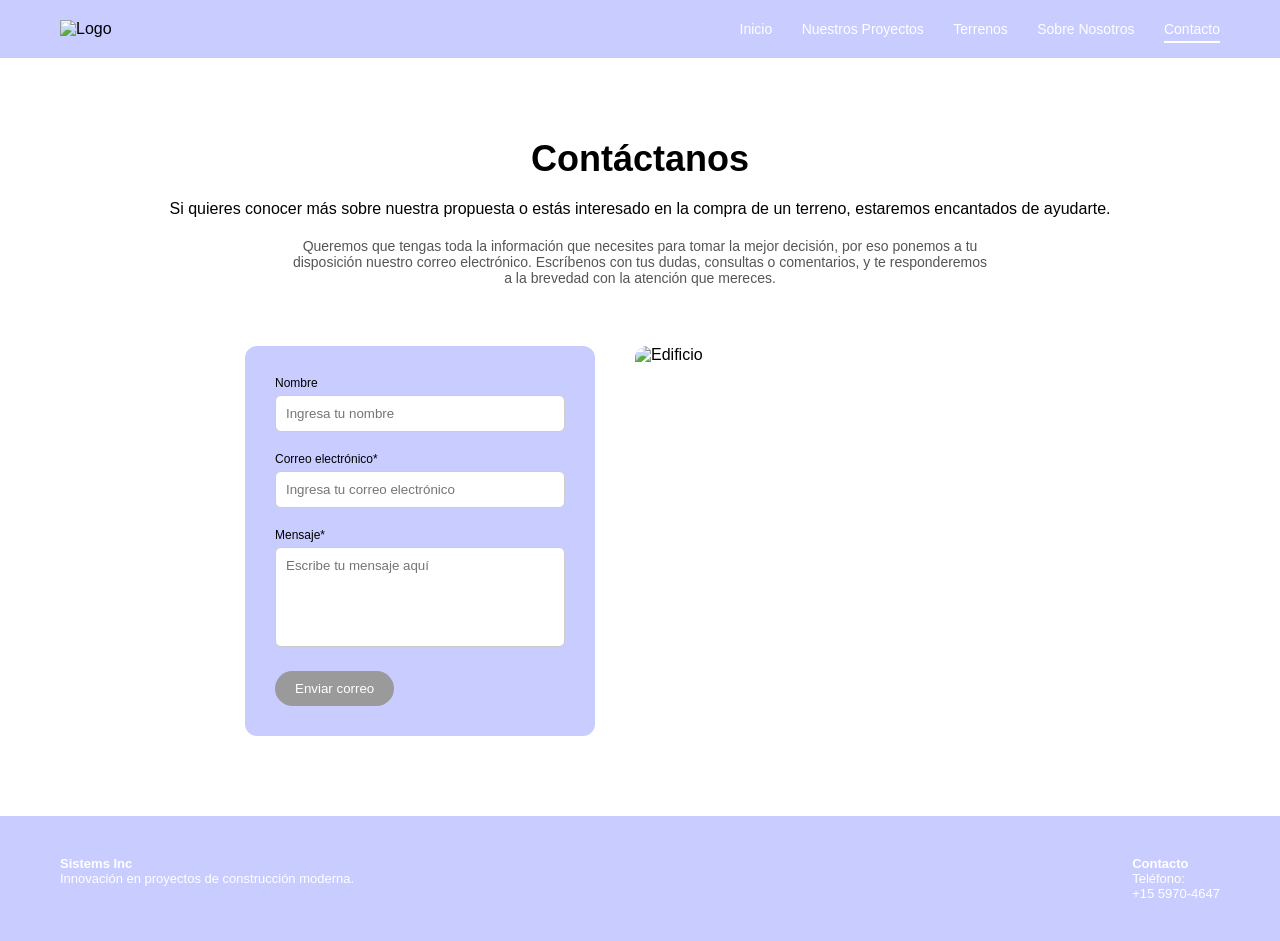
==== Contacto.html @ 1b8bfa60 "Add files via upload Página de contacto completa" ====
<!DOCTYPE html>
<html lang="es">
<head>
    <meta charset="UTF-8">
    <title>Contacto</title>
    <meta name="viewport" content="width=device-width, initial-scale=1.0">







    <style>
        * {
            box-sizing: border-box;
            margin: 0;
            padding: 0;
            font-family: Arial, sans-serif;
        }

        body {
            background-color: #c9ccff;
        }







        /* CABECERA */
        header {
            background-color: #c9ccff;
            padding: 20px 60px;
            display: flex;
            align-items: center;
            justify-content: space-between;
        }







            nav a {
                position: relative;
                color: white;
                text-decoration: none;
                margin-left: 25px;
                font-size: 14px;
            }

            
            nav a:visited {
                color: white;
            }

            
            nav a::after {
                content: "";
                position: absolute;
                left: 0;
                bottom: -6px;
                width: 0;
                height: 2px;
                background-color: white;
                transition: width 0.3s ease;
            }

            
            nav a:hover {
                opacity: 0.8;
            }

            nav a:hover::after {
                width: 100%;
            }

            
            nav a.active::after {
                width: 100%;
            }








        .logo img {
           height: 40px;
            width: auto;
                    }








        /* PRINCIPAL */
        main {
            background-color: white;
            padding: 80px 60px;
        }

        main h1 {
            text-align: center;
            font-size: 36px;
            margin-bottom: 20px;
        }

        main h2 {
            text-align: center;
            font-size: 16px;
            font-weight: normal;
            margin-bottom: 20px;
        }

        main p {
            text-align: center;
            font-size: 14px;
            color: #555;
            max-width: 700px;
            margin: 0 auto 60px;
        }




        /* CONTACTO */
        .contact-container {
            display: flex;
            gap: 40px;
            justify-content: center;
            align-items: stretch;
        }

        .form-box {
            background-color: #c9ccff;
            padding: 30px;
            border-radius: 12px;
            width: 350px;
        }

        .form-box label {
            font-size: 12px;
            display: block;
            margin-bottom: 5px;
        }

        .form-box input,
        .form-box textarea {
            width: 100%;
            padding: 10px;
            margin-bottom: 20px;
            border-radius: 6px;
            border: 1px solid #ccc;
        }

        .form-box textarea {
            resize: none;
            height: 100px;
        }

        .form-box button {
            background-color: #9a9a9a;
            border: none;
            color: white;
            padding: 10px 20px;
            border-radius: 20px;
            cursor: pointer;
        }

        .image-box {
            width: 400px;
            border-radius: 12px;
            overflow: hidden;
        }

        .image-box img {
            width: 100%;
            height: 100%;
            object-fit: cover;
        }







        /* PIE */
        footer {
            background-color: #c9ccff;
            padding: 40px 60px;
            display: flex;
            justify-content: space-between;
            color: white;
        }

        footer p {
            font-size: 13px;
        }
    </style>
</head>







<body>

    <!-- HEADER -->
    <header>

        <div class="logo">
            <img src="Imágenes/Logo.png" alt="Logo">
        </div>


        <nav>
            <a href="index.html">Inicio</a>
            <a href="Nuestros_Proyectos.html">Nuestros Proyectos</a>
            <a href="Terrenos.html">Terrenos</a>
            <a href="Sobre_Nosotros.html">Sobre Nosotros</a>
            <a href="Contacto.html" class="active">Contacto</a>
        </nav>
    </header>

    <!-- MAIN -->
    <main>
        <h1>Contáctanos</h1>
        <h2>Si quieres conocer más sobre nuestra propuesta o estás interesado en la compra de un terreno, estaremos encantados de ayudarte.</h2>
        <p>
            Queremos que tengas toda la información que necesites para tomar la mejor decisión,
            por eso ponemos a tu disposición nuestro correo electrónico.
            Escríbenos con tus dudas, consultas o comentarios, y te responderemos a la brevedad
            con la atención que mereces.
        </p>

        <div class="contact-container">
            <div class="form-box">
                <label>Nombre</label>
                <input type="text" placeholder="Ingresa tu nombre">

                <label>Correo electrónico*</label>
                <input type="email" placeholder="Ingresa tu correo electrónico">

                <label>Mensaje*</label>
                <textarea placeholder="Escribe tu mensaje aquí"></textarea>

                <button>Enviar correo</button>
            </div>

            <div class="image-box">
                <img src="Imágenes/Edificio1.jpg" alt="Edificio">
            </div>
        </div>
    </main>



    
    <!-- FOOTER -->
    <footer>
        <div>
            <p><strong>Sistems Inc</strong></p>
            <p>Innovación en proyectos de construcción moderna.</p>
        </div>

        <div>
            <p><strong>Contacto</strong></p>
            <p>Teléfono:</p>
            <p>+15 5970-4647</p>
        </div>
    </footer>

</body>
</html>
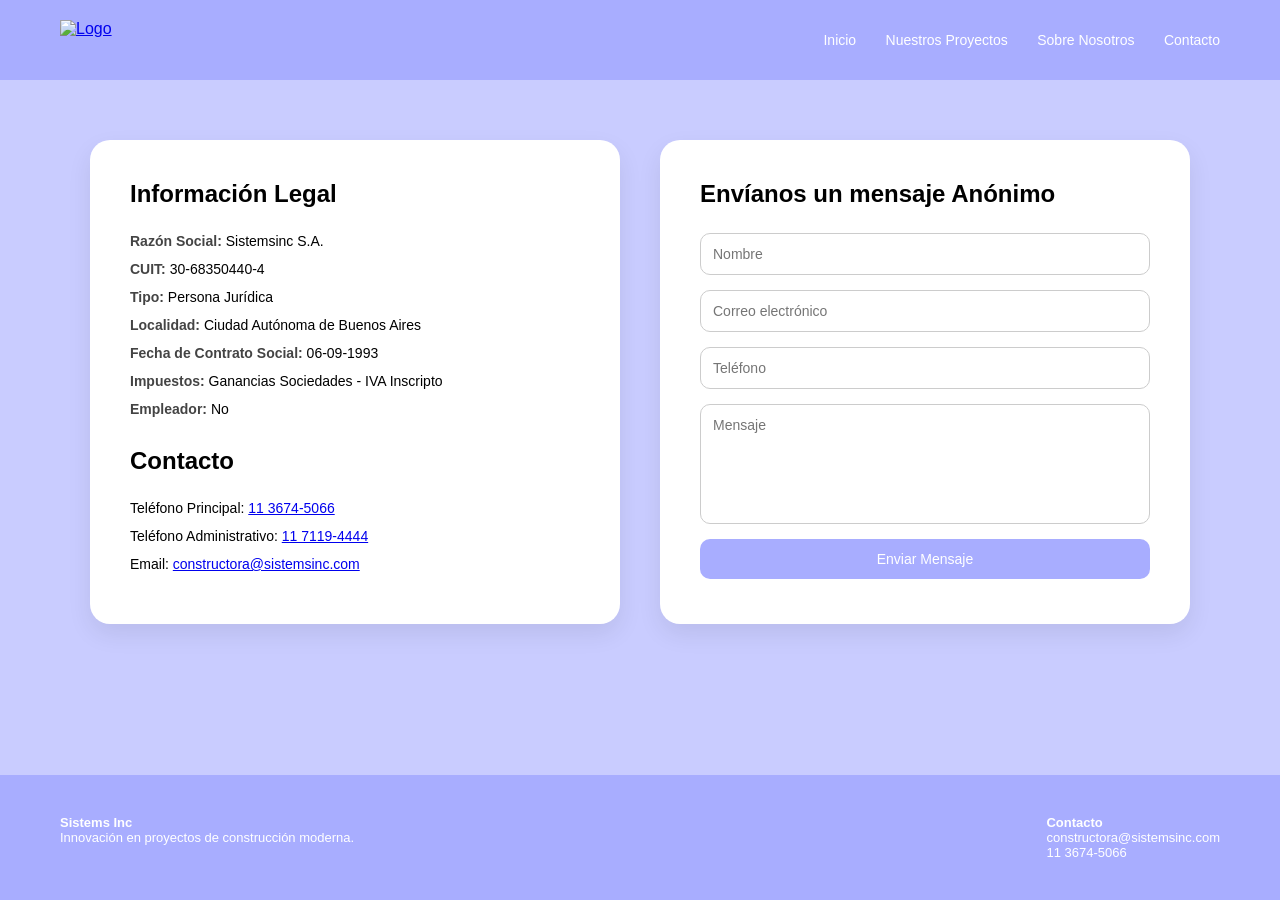
==== commit 36a2eeea: "Add files via upload" ====
--- a/Contacto.html
+++ b/Contacto.html
@@ -1,286 +1,291 @@
 <!DOCTYPE html>
 <html lang="es">
 <head>
-    <meta charset="UTF-8">
-    <title>Contacto</title>
-    <meta name="viewport" content="width=device-width, initial-scale=1.0">
-
-
-
-
-
-
-
-    <style>
-        * {
-            box-sizing: border-box;
-            margin: 0;
-            padding: 0;
-            font-family: Arial, sans-serif;
-        }
-
-        body {
-            background-color: #c9ccff;
-        }
-
-
-
-
-
-
-
-        /* CABECERA */
-        header {
-            background-color: #c9ccff;
-            padding: 20px 60px;
-            display: flex;
-            align-items: center;
-            justify-content: space-between;
-        }
-
-
-
-
-
-
-
-            nav a {
-                position: relative;
-                color: white;
-                text-decoration: none;
-                margin-left: 25px;
-                font-size: 14px;
-            }
-
-            
-            nav a:visited {
-                color: white;
-            }
-
-            
-            nav a::after {
-                content: "";
-                position: absolute;
-                left: 0;
-                bottom: -6px;
-                width: 0;
-                height: 2px;
-                background-color: white;
-                transition: width 0.3s ease;
-            }
-
-            
-            nav a:hover {
-                opacity: 0.8;
-            }
-
-            nav a:hover::after {
-                width: 100%;
-            }
-
-            
-            nav a.active::after {
-                width: 100%;
-            }
-
-
-
-
-
-
-
-
-        .logo img {
-           height: 40px;
-            width: auto;
-                    }
-
-
-
-
-
-
-
-
-        /* PRINCIPAL */
-        main {
-            background-color: white;
-            padding: 80px 60px;
-        }
-
-        main h1 {
-            text-align: center;
-            font-size: 36px;
-            margin-bottom: 20px;
-        }
-
-        main h2 {
-            text-align: center;
-            font-size: 16px;
-            font-weight: normal;
-            margin-bottom: 20px;
-        }
-
-        main p {
-            text-align: center;
-            font-size: 14px;
-            color: #555;
-            max-width: 700px;
-            margin: 0 auto 60px;
-        }
-
-
-
-
-        /* CONTACTO */
-        .contact-container {
-            display: flex;
-            gap: 40px;
-            justify-content: center;
-            align-items: stretch;
-        }
-
-        .form-box {
-            background-color: #c9ccff;
-            padding: 30px;
-            border-radius: 12px;
-            width: 350px;
-        }
-
-        .form-box label {
-            font-size: 12px;
-            display: block;
-            margin-bottom: 5px;
-        }
-
-        .form-box input,
-        .form-box textarea {
-            width: 100%;
-            padding: 10px;
-            margin-bottom: 20px;
-            border-radius: 6px;
-            border: 1px solid #ccc;
-        }
-
-        .form-box textarea {
-            resize: none;
-            height: 100px;
-        }
-
-        .form-box button {
-            background-color: #9a9a9a;
-            border: none;
-            color: white;
-            padding: 10px 20px;
-            border-radius: 20px;
-            cursor: pointer;
-        }
-
-        .image-box {
-            width: 400px;
-            border-radius: 12px;
-            overflow: hidden;
-        }
-
-        .image-box img {
-            width: 100%;
-            height: 100%;
-            object-fit: cover;
-        }
-
-
-
-
-
-
-
-        /* PIE */
-        footer {
-            background-color: #c9ccff;
-            padding: 40px 60px;
-            display: flex;
-            justify-content: space-between;
-            color: white;
-        }
-
-        footer p {
-            font-size: 13px;
-        }
-    </style>
+<meta charset="UTF-8">
+<meta name="viewport" content="width=device-width, initial-scale=1.0">
+<title>Contacto - Sistems Inc</title>
+<link rel="icon" href="Documentos/Varios/Logo.png" type="image/png">
+<link rel="stylesheet" href="styles.css">
+
+<style>
+
+*{
+    margin:0;
+    padding:0;
+    box-sizing:border-box;
+    font-family:Arial, sans-serif;
+}
+
+html, body{
+    height:100%;
+    margin:0;
+    background:#c9ccff;
+}
+
+body{
+    display:flex;
+    flex-direction:column;
+    min-height:100vh;
+}
+
+/* HEADER */
+
+header{
+    background:#A8ADFF;
+    padding:20px 60px;
+    display:flex;
+    justify-content:space-between;
+    align-items:center;
+}
+
+.logo img{
+    height:40px;
+    transition:0.3s;
+}
+
+.logo img:hover{
+    transform:scale(1.3);
+}
+
+nav a{
+    color:white;
+    text-decoration:none;
+    margin-left:25px;
+    font-size:14px;
+    position:relative;
+}
+
+nav a::after{
+    content:"";
+    position:absolute;
+    left:0;
+    bottom:-6px;
+    width:0;
+    height:2px;
+    background:white;
+    transition:0.3s;
+}
+
+nav a:hover::after{
+    width:100%;
+}
+
+/* MAIN */
+
+main{
+    flex:1;
+    padding:60px;
+}
+
+.contact-container{
+    max-width:1100px;
+    margin:auto;
+    display:grid;
+    grid-template-columns:1fr 1fr;
+    gap:40px;
+}
+
+.contact-info, .contact-form{
+    background:white;
+    padding:40px;
+    border-radius:20px;
+    box-shadow:0 10px 25px rgba(0,0,0,0.08);
+}
+
+.contact-info h2,
+.contact-form h2{
+    margin-bottom:25px;
+}
+
+.contact-info p{
+    margin-bottom:12px;
+    font-size:14px;
+}
+
+.contact-info strong{
+    color:#444;
+}
+
+/* FORMULARIO */
+
+.contact-form form{
+    display:flex;
+    flex-direction:column;
+}
+
+.contact-form input,
+.contact-form textarea{
+    margin-bottom:15px;
+    padding:12px;
+    border-radius:10px;
+    border:1px solid #ccc;
+    font-size:14px;
+}
+
+.contact-form textarea{
+    resize:none;
+    height:120px;
+}
+
+.contact-form button{
+    background:#A8ADFF;
+    color:white;
+    border:none;
+    padding:12px;
+    border-radius:10px;
+    cursor:pointer;
+    font-size:14px;
+    transition:0.3s;
+}
+
+.contact-form button:hover{
+    background:#8f95ff;
+}
+
+/* FOOTER */
+
+footer{
+    background:#A8ADFF;
+    padding:40px 60px;
+    display:flex;
+    justify-content:space-between;
+    color:white;
+}
+
+footer p{
+    font-size:13px;
+}
+
+/* RESPONSIVE */
+
+@media(max-width:768px){
+
+    header{
+        flex-direction:column;
+        gap:20px;
+        padding:20px;
+    }
+
+    nav{
+        display:flex;
+        flex-wrap:wrap;
+        justify-content:center;
+        gap:15px;
+    }
+
+    main{
+        padding:30px 20px;
+    }
+
+    .contact-container{
+        grid-template-columns:1fr;
+    }
+
+    footer{
+        flex-direction:column;
+        gap:20px;
+        padding:30px 20px;
+        text-align:center;
+    }
+
+}
+
+</style>
 </head>
 
-
-
-
-
-
-
 <body>
 
-    <!-- HEADER -->
-    <header>
-
-        <div class="logo">
-            <img src="Imágenes/Logo.png" alt="Logo">
-        </div>
-
-
-        <nav>
-            <a href="index.html">Inicio</a>
-            <a href="Nuestros_Proyectos.html">Nuestros Proyectos</a>
-            <a href="Terrenos.html">Terrenos</a>
-            <a href="Sobre_Nosotros.html">Sobre Nosotros</a>
-            <a href="Contacto.html" class="active">Contacto</a>
-        </nav>
-    </header>
-
-    <!-- MAIN -->
-    <main>
-        <h1>Contáctanos</h1>
-        <h2>Si quieres conocer más sobre nuestra propuesta o estás interesado en la compra de un terreno, estaremos encantados de ayudarte.</h2>
+<header>
+
+    <div class="logo">
+        <a href="index.html">
+            <img src="Documentos/Varios/Logo.png" alt="Logo">
+        </a>
+    </div>
+
+    <nav>
+        <a href="index.html">Inicio</a>
+        <a href="Nuestros_Proyectos.html">Nuestros Proyectos</a>
+        <a href="Sobre_Nosotros.html">Sobre Nosotros</a>
+        <a href="Contacto.html" style="pointer-events:none;">Contacto</a>
+    </nav>
+
+</header>
+
+<main>
+
+<div class="contact-container">
+
+    <!-- INFORMACIÓN -->
+    <div class="contact-info">
+        <h2>Información Legal</h2>
+
+        <p><strong>Razón Social:</strong> Sistemsinc S.A.</p>
+        <p><strong>CUIT:</strong> 30-68350440-4</p>
+        <p><strong>Tipo:</strong> Persona Jurídica</p>
+        <p><strong>Localidad:</strong> Ciudad Autónoma de Buenos Aires</p>
+        <p><strong>Fecha de Contrato Social:</strong> 06-09-1993</p>
+        <p><strong>Impuestos:</strong> Ganancias Sociedades - IVA Inscripto</p>
+        <p><strong>Empleador:</strong> No</p>
+
+        <br>
+
+        <h2>Contacto</h2>
+        
         <p>
-            Queremos que tengas toda la información que necesites para tomar la mejor decisión,
-            por eso ponemos a tu disposición nuestro correo electrónico.
-            Escríbenos con tus dudas, consultas o comentarios, y te responderemos a la brevedad
-            con la atención que mereces.
+            Teléfono Principal: 
+            <a href="https://wa.me/5491136745066" target="_blank">11 3674-5066</a>
         </p>
-
-        <div class="contact-container">
-            <div class="form-box">
-                <label>Nombre</label>
-                <input type="text" placeholder="Ingresa tu nombre">
-
-                <label>Correo electrónico*</label>
-                <input type="email" placeholder="Ingresa tu correo electrónico">
-
-                <label>Mensaje*</label>
-                <textarea placeholder="Escribe tu mensaje aquí"></textarea>
-
-                <button>Enviar correo</button>
-            </div>
-
-            <div class="image-box">
-                <img src="Imágenes/Edificio1.jpg" alt="Edificio">
-            </div>
-        </div>
-    </main>
-
-
-
-    
-    <!-- FOOTER -->
-    <footer>
-        <div>
-            <p><strong>Sistems Inc</strong></p>
-            <p>Innovación en proyectos de construcción moderna.</p>
-        </div>
-
-        <div>
-            <p><strong>Contacto</strong></p>
-            <p>Teléfono:</p>
-            <p>+15 5970-4647</p>
-        </div>
-    </footer>
+        
+        <p>
+            Teléfono Administrativo: 
+            <a href="https://wa.me/5491171194444" target="_blank">11 7119-4444</a>
+        </p>
+        
+        
+        <p>
+            Email: 
+            <a href="mailto:constructora@sistemsinc.com">constructora@sistemsinc.com</a>
+        </p>
+        
+        
+    </div>
+
+    <!-- FORMULARIO -->
+    <div class="contact-form">
+        <h2>Envíanos un mensaje Anónimo</h2>
+
+<form action="enviar.php" method="POST">
+
+    <input type="text" name="nombre" placeholder="Nombre" required>
+    <input type="email" name="email" placeholder="Correo electrónico" required>
+    <input type="tel" name="telefono" placeholder="Teléfono">
+    <textarea name="mensaje" placeholder="Mensaje" required></textarea>
+
+    <button type="submit">Enviar Mensaje</button>
+
+</form>
+
+    </div>
+
+</div>
+
+</main>
+
+<footer>
+
+    <div>
+        <p><strong>Sistems Inc</strong></p>
+        <p>Innovación en proyectos de construcción moderna.</p>
+    </div>
+
+    <div>
+        <p><strong>Contacto</strong></p>
+        <p>constructora@sistemsinc.com</p>
+        <p>11 3674-5066</p>
+    </div>
+
+</footer>
 
 </body>
 </html>
--- a/styles.css
+++ b/styles.css
@@ -0,0 +1,129 @@
+*{
+    margin:0;
+    padding:0;
+    box-sizing:border-box;
+    font-family:Arial, sans-serif;
+}
+
+/* ESTRUCTURA GENERAL */
+html, body{
+    height:100%;
+}
+
+body{
+    background:#c9ccff;
+    display:flex;
+    flex-direction:column;
+    min-height:100vh;
+}
+
+/* INDEX */
+body.index{
+    overflow-x:hidden;
+    overflow-y:hidden;
+}
+
+body.index header{
+    background:transparent;
+    position:absolute;
+    width:100%;
+    top:0;
+    left:0;
+}
+
+/* HEADER */
+header{
+    background:#A8ADFF;
+    padding:20px 60px;
+    display:flex;
+    justify-content:space-between;
+    align-items:center;
+}
+
+/* LOGO */
+.logo img{
+    height:40px;
+    width:auto;
+    max-width:100%;
+    display:block;
+    transition:0.3s;
+}
+
+.logo img:hover{
+    transform:scale(1.1);
+}
+
+/* NAV */
+nav a{
+    color:white;
+    text-decoration:none;
+    margin-left:25px;
+    font-size:14px;
+    position:relative;
+}
+
+nav a::after{
+    content:"";
+    position:absolute;
+    left:0;
+    bottom:-6px;
+    width:0;
+    height:2px;
+    background:white;
+    transition:0.3s;
+}
+
+nav a:hover::after{
+    width:100%;
+}
+
+/* MAIN */
+main{
+    flex:1;
+}
+
+/* FOOTER */
+footer{
+    background:#A8ADFF;
+    padding:40px 60px;
+    display:flex;
+    justify-content:space-between;
+    color:white;
+}
+
+footer p{
+    font-size:13px;
+}
+
+/* RESPONSIVE */
+@media(max-width:768px){
+
+    header{
+        flex-direction:column;
+        align-items:center;
+        gap:20px;
+        padding:20px;
+    }
+
+    .logo img{
+        height:32px;
+    }
+
+    nav{
+        display:flex;
+        flex-wrap:wrap;
+        justify-content:center;
+        gap:15px;
+    }
+
+    nav a{
+        margin-left:0;
+    }
+
+    footer{
+        flex-direction:column;
+        gap:20px;
+        text-align:center;
+        padding:30px 20px;
+    }
+}
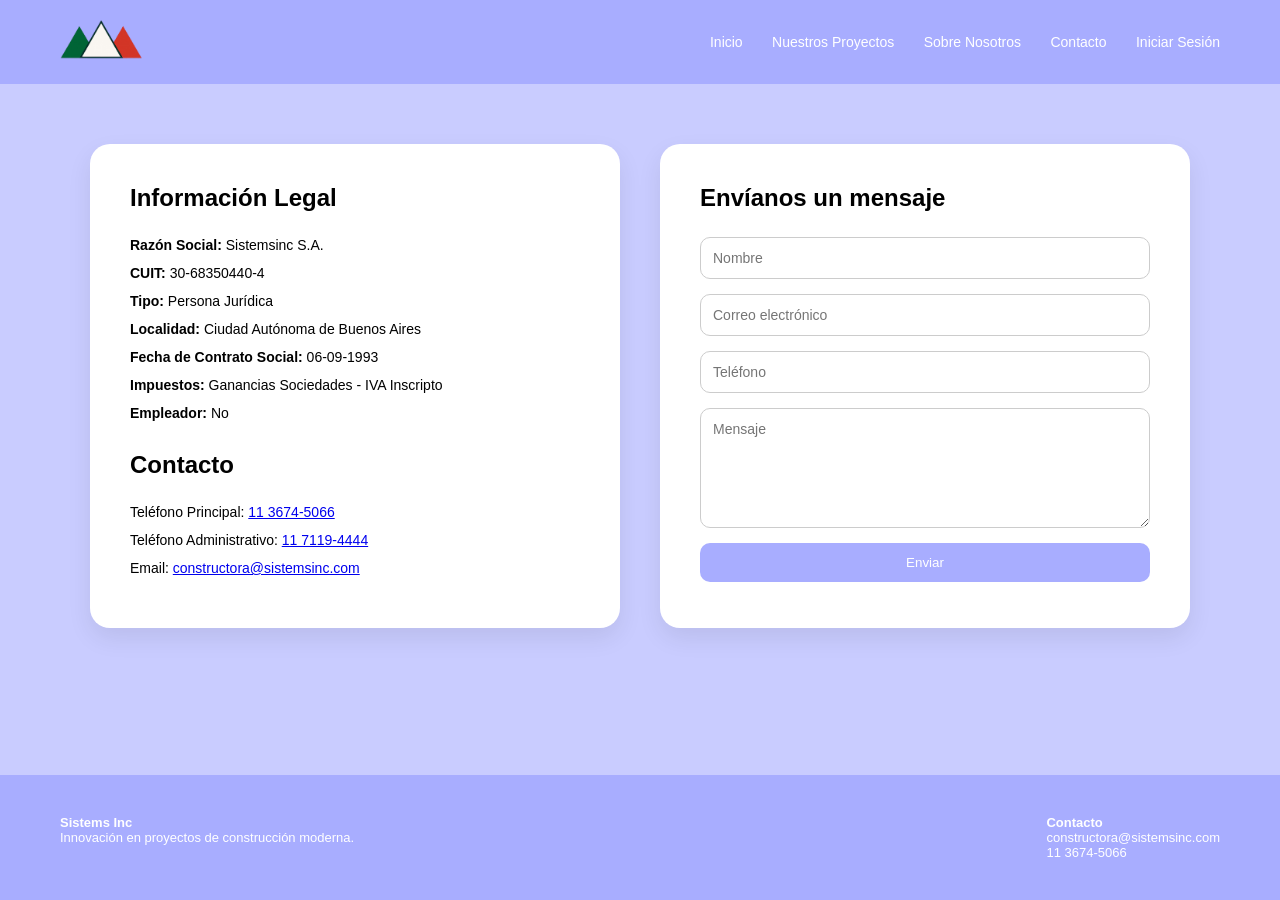
==== commit f13a2934: "Add files via upload Version final 1.0" ====
--- a/Contacto.html
+++ b/Contacto.html
@@ -4,32 +4,20 @@
 <meta charset="UTF-8">
 <meta name="viewport" content="width=device-width, initial-scale=1.0">
 <title>Contacto - Sistems Inc</title>
-<link rel="icon" href="Documentos/Varios/Logo.png" type="image/png">
+<link rel="icon" href="Logo.png">
 <link rel="stylesheet" href="styles.css">
 
 <style>
-
-*{
-    margin:0;
-    padding:0;
-    box-sizing:border-box;
-    font-family:Arial, sans-serif;
-}
-
-html, body{
-    height:100%;
-    margin:0;
-    background:#c9ccff;
-}
+*{margin:0;padding:0;box-sizing:border-box;font-family:Arial}
 
 body{
+    min-height:100vh;
     display:flex;
     flex-direction:column;
-    min-height:100vh;
+    background:#c9ccff;
 }
 
 /* HEADER */
-
 header{
     background:#A8ADFF;
     padding:20px 60px;
@@ -38,14 +26,8 @@
     align-items:center;
 }
 
-.logo img{
-    height:40px;
-    transition:0.3s;
-}
-
-.logo img:hover{
-    transform:scale(1.3);
-}
+.logo img{height:40px;transition:.3s}
+.logo img:hover{transform:scale(1.3)}
 
 nav a{
     color:white;
@@ -63,19 +45,13 @@
     width:0;
     height:2px;
     background:white;
-    transition:0.3s;
-}
-
-nav a:hover::after{
-    width:100%;
-}
+    transition:.3s;
+}
+
+nav a:hover::after{width:100%}
 
 /* MAIN */
-
-main{
-    flex:1;
-    padding:60px;
-}
+main{flex:1;padding:60px}
 
 .contact-container{
     max-width:1100px;
@@ -85,33 +61,20 @@
     gap:40px;
 }
 
-.contact-info, .contact-form{
+.contact-info,.contact-form{
     background:white;
     padding:40px;
     border-radius:20px;
-    box-shadow:0 10px 25px rgba(0,0,0,0.08);
+    box-shadow:0 10px 25px rgba(0,0,0,.08);
 }
 
 .contact-info h2,
-.contact-form h2{
-    margin-bottom:25px;
-}
-
-.contact-info p{
-    margin-bottom:12px;
-    font-size:14px;
-}
-
-.contact-info strong{
-    color:#444;
-}
-
-/* FORMULARIO */
-
-.contact-form form{
-    display:flex;
-    flex-direction:column;
-}
+.contact-form h2{margin-bottom:25px}
+
+.contact-info p{margin-bottom:12px;font-size:14px}
+
+/* FORM */
+.contact-form form{display:flex;flex-direction:column}
 
 .contact-form input,
 .contact-form textarea{
@@ -122,10 +85,7 @@
     font-size:14px;
 }
 
-.contact-form textarea{
-    resize:none;
-    height:120px;
-}
+.contact-form textarea{height:120px}
 
 .contact-form button{
     background:#A8ADFF;
@@ -134,16 +94,12 @@
     padding:12px;
     border-radius:10px;
     cursor:pointer;
-    font-size:14px;
-    transition:0.3s;
-}
-
-.contact-form button:hover{
-    background:#8f95ff;
-}
+    transition:.3s;
+}
+
+.contact-form button:hover{background:#8f95ff}
 
 /* FOOTER */
-
 footer{
     background:#A8ADFF;
     padding:40px 60px;
@@ -152,71 +108,41 @@
     color:white;
 }
 
-footer p{
-    font-size:13px;
-}
+footer p{font-size:13px}
 
 /* RESPONSIVE */
-
 @media(max-width:768px){
-
-    header{
-        flex-direction:column;
-        gap:20px;
-        padding:20px;
-    }
-
-    nav{
-        display:flex;
-        flex-wrap:wrap;
-        justify-content:center;
-        gap:15px;
-    }
-
-    main{
-        padding:30px 20px;
-    }
-
-    .contact-container{
-        grid-template-columns:1fr;
-    }
-
-    footer{
-        flex-direction:column;
-        gap:20px;
-        padding:30px 20px;
-        text-align:center;
-    }
-
-}
-
+    header{flex-direction:column;gap:20px;padding:20px}
+    nav{display:flex;flex-wrap:wrap;justify-content:center;gap:15px}
+    main{padding:30px 20px}
+    .contact-container{grid-template-columns:1fr}
+    footer{flex-direction:column;gap:20px;text-align:center;padding:30px 20px}
+}
 </style>
 </head>
 
 <body>
 
 <header>
-
     <div class="logo">
         <a href="index.html">
-            <img src="Documentos/Varios/Logo.png" alt="Logo">
+            <img src="Logo.png">
         </a>
     </div>
 
     <nav>
         <a href="index.html">Inicio</a>
-        <a href="Nuestros_Proyectos.html">Nuestros Proyectos</a>
+        <a href="Nuestros_Proyectos.php">Nuestros Proyectos</a>
         <a href="Sobre_Nosotros.html">Sobre Nosotros</a>
-        <a href="Contacto.html" style="pointer-events:none;">Contacto</a>
+        <a href="#" style="pointer-events:none;">Contacto</a>
+        <a href="Sesion.html">Iniciar Sesión</a>
     </nav>
-
 </header>
 
 <main>
 
 <div class="contact-container">
 
-    <!-- INFORMACIÓN -->
     <div class="contact-info">
         <h2>Información Legal</h2>
 
@@ -231,41 +157,30 @@
         <br>
 
         <h2>Contacto</h2>
-        
-        <p>
-            Teléfono Principal: 
+
+        <p>Teléfono Principal: 
             <a href="https://wa.me/5491136745066" target="_blank">11 3674-5066</a>
         </p>
-        
-        <p>
-            Teléfono Administrativo: 
+
+        <p>Teléfono Administrativo: 
             <a href="https://wa.me/5491171194444" target="_blank">11 7119-4444</a>
         </p>
-        
-        
-        <p>
-            Email: 
+
+        <p>Email: 
             <a href="mailto:constructora@sistemsinc.com">constructora@sistemsinc.com</a>
         </p>
-        
-        
-    </div>
-
-    <!-- FORMULARIO -->
+    </div>
+
     <div class="contact-form">
-        <h2>Envíanos un mensaje Anónimo</h2>
-
-<form action="enviar.php" method="POST">
-
-    <input type="text" name="nombre" placeholder="Nombre" required>
-    <input type="email" name="email" placeholder="Correo electrónico" required>
-    <input type="tel" name="telefono" placeholder="Teléfono">
-    <textarea name="mensaje" placeholder="Mensaje" required></textarea>
-
-    <button type="submit">Enviar Mensaje</button>
-
-</form>
-
+        <h2>Envíanos un mensaje</h2>
+
+        <form action="enviar.php" method="POST">
+            <input type="text" name="nombre" placeholder="Nombre" required>
+            <input type="email" name="email" placeholder="Correo electrónico" required>
+            <input type="tel" name="telefono" placeholder="Teléfono">
+            <textarea name="mensaje" placeholder="Mensaje" required></textarea>
+            <button>Enviar</button>
+        </form>
     </div>
 
 </div>
@@ -273,7 +188,6 @@
 </main>
 
 <footer>
-
     <div>
         <p><strong>Sistems Inc</strong></p>
         <p>Innovación en proyectos de construcción moderna.</p>
@@ -284,8 +198,7 @@
         <p>constructora@sistemsinc.com</p>
         <p>11 3674-5066</p>
     </div>
-
 </footer>
 
 </body>
-</html>
+</html>
--- a/styles.css
+++ b/styles.css
@@ -5,7 +5,6 @@
     font-family:Arial, sans-serif;
 }
 
-/* ESTRUCTURA GENERAL */
 html, body{
     height:100%;
 }
@@ -17,10 +16,16 @@
     min-height:100vh;
 }
 
-/* INDEX */
 body.index{
-    overflow-x:hidden;
-    overflow-y:hidden;
+    overflow:hidden;
+}
+
+header{
+    background:#A8ADFF;
+    padding:20px 60px;
+    display:flex;
+    justify-content:space-between;
+    align-items:center;
 }
 
 body.index header{
@@ -31,21 +36,9 @@
     left:0;
 }
 
-/* HEADER */
-header{
-    background:#A8ADFF;
-    padding:20px 60px;
-    display:flex;
-    justify-content:space-between;
-    align-items:center;
-}
-
-/* LOGO */
 .logo img{
     height:40px;
-    width:auto;
     max-width:100%;
-    display:block;
     transition:0.3s;
 }
 
@@ -53,7 +46,6 @@
     transform:scale(1.1);
 }
 
-/* NAV */
 nav a{
     color:white;
     text-decoration:none;
@@ -77,12 +69,10 @@
     width:100%;
 }
 
-/* MAIN */
 main{
     flex:1;
 }
 
-/* FOOTER */
 footer{
     background:#A8ADFF;
     padding:40px 60px;
@@ -95,12 +85,10 @@
     font-size:13px;
 }
 
-/* RESPONSIVE */
 @media(max-width:768px){
 
     header{
         flex-direction:column;
-        align-items:center;
         gap:20px;
         padding:20px;
     }
